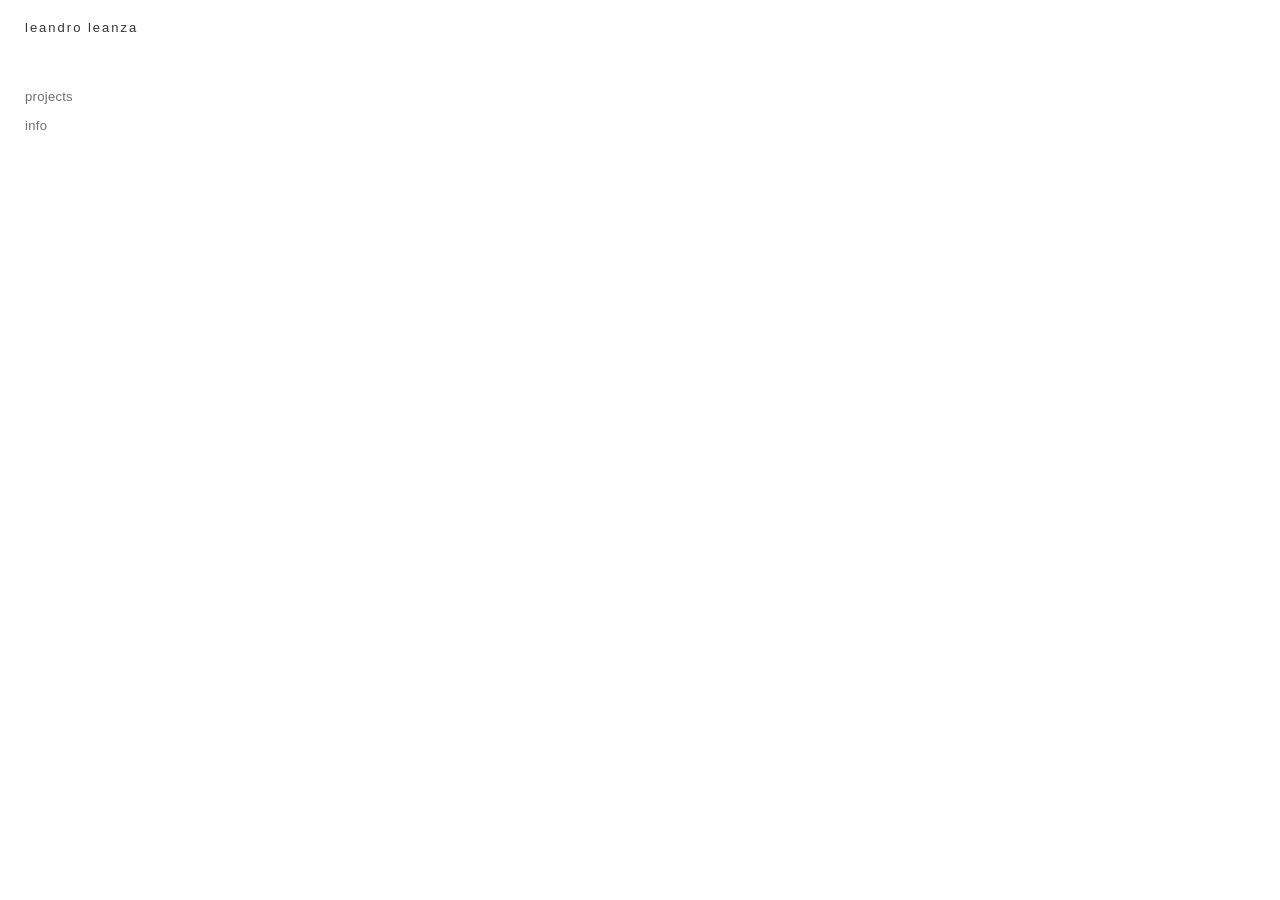
==== docs/index.html @ cc74c232 "Aggiunge la home del sito Co-Authored-By: Claude Sonnet 5.5 <noreply@anthropic.com> Claude-Session:" ====
<!doctype html>
<html lang="it">
<head>
<meta charset="utf-8">
<meta name="viewport" content="width=device-width,initial-scale=1">
<title>Leandro Leanza</title>
<meta name="description" content="Portfolio fotografico di Leandro Leanza">
<link rel="stylesheet" href="assets/style.css">
</head>
<body class="home">
<header class="site-header">
  <h1 class="site-title"><a href="">Leandro Leanza</a></h1>
  <button class="menu-toggle" aria-expanded="false" aria-controls="main-nav">Menu</button>
  <nav id="main-nav" class="main-nav"><ul>
<li class="has-sub"><button class="sub-toggle" aria-expanded="false">Projects</button><div class="submenu"><ul>
<li><a href="quietly/">Quietly</a></li>
<li><a href="spaces/">Spaces</a></li>
</ul></div></li>
<li><a href="info/">Info</a></li>
  </ul></nav>
</header>
<main class="gallery gallery-static" data-count="1">
  <div class="slideshow">
<figure class="slide is-active" data-index="0"><img src="img/quietly/01.jpg" alt="" loading="eager"></figure>
  </div>
</main>
<script src="assets/site.js"></script>
</body>
</html>
---- docs/assets/style.css ----
:root {
  --text: #4a4a4a;
  --title: #121212;
  --bg: #fff;
  --gutter: 25px;
}
* { box-sizing: border-box; }
html, body { margin: 0; padding: 0; }
body {
  font-family: "Helvetica Neue", Helvetica, Arial, sans-serif;
  font-size: 13px;
  line-height: 1.6;
  color: var(--text);
  background: var(--bg);
  -webkit-font-smoothing: antialiased;
}
a { color: inherit; text-decoration: none; }
a:hover { opacity: .6; }
button { font: inherit; color: inherit; background: none; border: 0; padding: 0; cursor: pointer; }
ul { list-style: none; margin: 0; padding: 0; }

/* Header */
.site-header {
  display: flex;
  align-items: baseline;
  justify-content: space-between;
  padding: 20px var(--gutter);
  position: relative;
  z-index: 10;
}
.site-title { margin: 0; font-size: 13px; font-weight: 400; letter-spacing: 2px; line-height: 1.2; color: var(--title); text-transform: lowercase; }
.site-title a { color: rgba(0,0,0,.8); }
.main-nav { text-transform: lowercase; }
.main-nav ul { display: flex; gap: 28px; }
.main-nav a, .sub-toggle { font-size: 13px; letter-spacing: .3px; opacity: .8; }
.main-nav a.active { opacity: 1; border-bottom: 1px solid currentColor; }
.sub-toggle { text-transform: lowercase; line-height: 1.4; }
.sub-toggle:hover { opacity: .6; }
.has-sub.open > .sub-toggle { opacity: 1; }

/* Sottomenu: dissolvenza all'apertura */
.submenu {
  display: grid; grid-template-rows: 0fr; opacity: 0; visibility: hidden;
  transition: grid-template-rows .35s ease, opacity .35s ease, visibility 0s linear .35s;
}
.main-nav .submenu > ul { overflow: hidden; min-height: 0; display: block; gap: 0; padding-left: 14px; }
.submenu li { padding-top: 8px; }
.has-sub.open > .submenu {
  grid-template-rows: 1fr; opacity: 1; visibility: visible;
  transition: grid-template-rows .35s ease, opacity .35s ease, visibility 0s;
}
@media (prefers-reduced-motion: reduce) { .submenu, .has-sub.open > .submenu { transition: none; } }
.menu-toggle { display: none; font-size: 16px; }

/* Gallery */
.gallery { padding: 0 var(--gutter) 0; }
.slideshow {
  position: relative;
  height: calc(100vh - 150px);
  min-height: 320px;
}
.slide { position: absolute; inset: 0; margin: 0; display: none; align-items: center; justify-content: center; }
.slide.is-active { display: flex; }
.slide img { max-width: 100%; max-height: 100%; width: auto; height: auto; object-fit: contain; }
.hit { position: absolute; top: 0; bottom: 0; width: 50%; z-index: 2; }
.hit.prev-slide { left: 0; cursor: w-resize; }
.hit.next-slide { right: 0; cursor: e-resize; }

.gallery-controls {
  display: flex; align-items: center; justify-content: space-between; gap: 20px;
  height: 60px; font-size: 11px; letter-spacing: .5px;
}
.numbers { display: flex; flex-wrap: wrap; gap: 8px; justify-content: center; }
.num { opacity: .4; }
.num.is-active, .num:hover { opacity: 1; }
.pager button:hover, .thumbnail-toggle:hover { opacity: .6; }

.thumbnails {
  display: grid; grid-template-columns: repeat(auto-fill, minmax(140px, 1fr)); gap: 14px;
  padding: 10px 0 30px; align-items: end;
}
.thumbnails[hidden] { display: none; }
.thumb img { width: 100%; height: auto; display: block; }
.gallery.show-thumbs .slideshow { display: none; }

/* Books */
.books { padding: 20px var(--gutter) 80px; max-width: 760px; margin: 0 auto; }
.book { margin-bottom: 80px; }
.book img { width: 100%; height: auto; display: block; margin-bottom: 20px; }
.book h3 { font-size: 15px; font-weight: 400; margin: 0 0 12px; color: var(--title); }
.book p { margin: 0 0 12px; }
.book-link a { font-style: italic; font-weight: 700; }

/* Info */
.info { padding: 20px var(--gutter) 100px; max-width: 560px; margin: 0 auto; font-size: 12px; line-height: 1.7; }
.info-portrait { width: 100%; height: auto; display: block; margin-bottom: 24px; }
.info p { margin: 0 0 22px; }

/* Desktop: titolo e menu in colonna a sinistra */
@media (min-width: 761px) {
  :root { --side: 230px; --content-top: 90px; }
  body { padding-left: var(--side); }
  .site-header {
    position: fixed; top: 0; left: 0; bottom: 0; width: var(--side);
    flex-direction: column; align-items: flex-start; justify-content: flex-start;
    padding: 20px var(--gutter);
  }
  /* la prima voce del menu parte alla stessa quota del bordo superiore della foto */
  .main-nav { position: absolute; top: calc(var(--content-top) - 3px); left: var(--gutter); }
  .main-nav ul { flex-direction: column; gap: 8px; }
  .main-nav a { display: inline-block; font-size: 13px; line-height: 1.4; }
  .gallery { padding-top: var(--content-top); padding-left: 0; }
  .slideshow { height: calc(100vh - var(--content-top) - 80px); }
  .gallery-static .slideshow { height: calc(100vh - var(--content-top) - 20px); }
  .slide { align-items: flex-start; }
  .books, .info { margin-left: 0; margin-right: auto; padding-top: var(--content-top); }
}

/* Mobile */
@media (max-width: 760px) {
  :root { --gutter: 20px; }
  .menu-toggle { display: block; }
  .main-nav { display: none; position: fixed; inset: 0; background: #fff; padding: 70px var(--gutter) 20px; }
  .main-nav.open { display: block; }
  .main-nav ul { flex-direction: column; gap: 6px; }
  .main-nav a, .sub-toggle { font-size: 22px; line-height: 1.8; }
  .submenu li { padding-top: 0; }
  .main-nav a.active { border: 0; }
  .menu-toggle { position: relative; z-index: 20; }
  .slideshow { height: auto; min-height: 0; }
  .slide { position: static; display: none; }
  .slide.is-active { display: block; }
  .slide img { width: 100%; height: auto; }
  .numbers { display: none; }
}
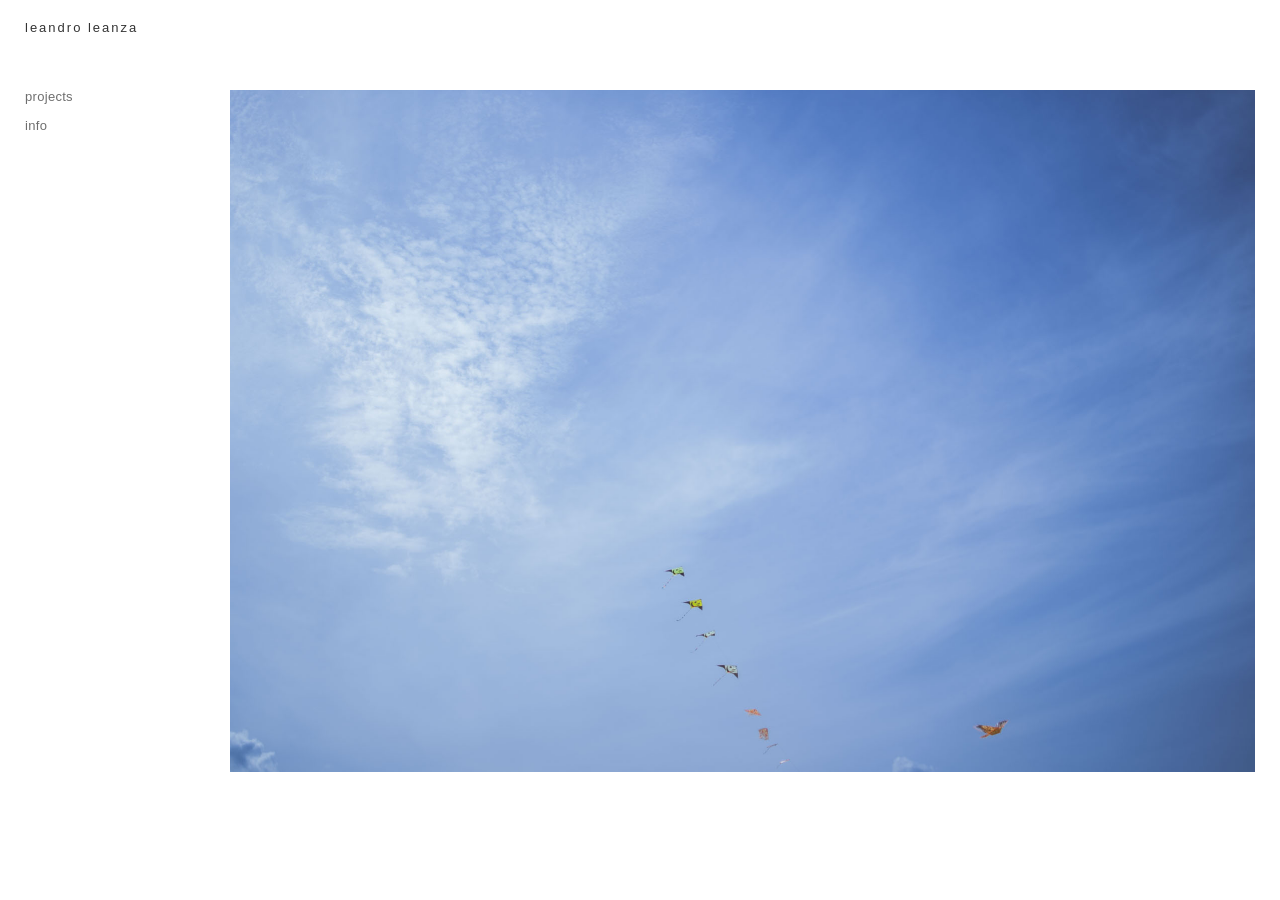
==== commit d60d978b: "Aggiorna il menu con The Last Year (home) Co-Authored-By: Claude Sonnet 5.5 <noreply@anthropic.com>" ====
--- a/docs/index.html
+++ b/docs/index.html
@@ -15,6 +15,7 @@
 <li class="has-sub"><button class="sub-toggle" aria-expanded="false">Projects</button><div class="submenu"><ul>
 <li><a href="quietly/">Quietly</a></li>
 <li><a href="spaces/">Spaces</a></li>
+<li><a href="the-last-year/">The Last Year</a></li>
 </ul></div></li>
 <li><a href="info/">Info</a></li>
   </ul></nav>
--- a/docs/assets/style.css
+++ b/docs/assets/style.css
@@ -76,11 +76,13 @@
 .pager button:hover, .thumbnail-toggle:hover { opacity: .6; }
 
 .thumbnails {
-  display: grid; grid-template-columns: repeat(auto-fill, minmax(140px, 1fr)); gap: 14px;
-  padding: 10px 0 30px; align-items: end;
+  --thumb-h: 130px;
+  display: flex; flex-wrap: wrap; gap: 14px;
+  padding: 10px 0 30px; align-items: flex-start;
 }
 .thumbnails[hidden] { display: none; }
-.thumb img { width: 100%; height: auto; display: block; }
+.thumb { display: block; height: var(--thumb-h); }
+.thumb img { height: var(--thumb-h); width: auto; max-width: none; display: block; }
 .gallery.show-thumbs .slideshow { display: none; }
 
 /* Books */
@@ -127,6 +129,7 @@
   .submenu li { padding-top: 0; }
   .main-nav a.active { border: 0; }
   .menu-toggle { position: relative; z-index: 20; }
+  .site-title { position: relative; z-index: 20; }
   .slideshow { height: auto; min-height: 0; }
   .slide { position: static; display: none; }
   .slide.is-active { display: block; }
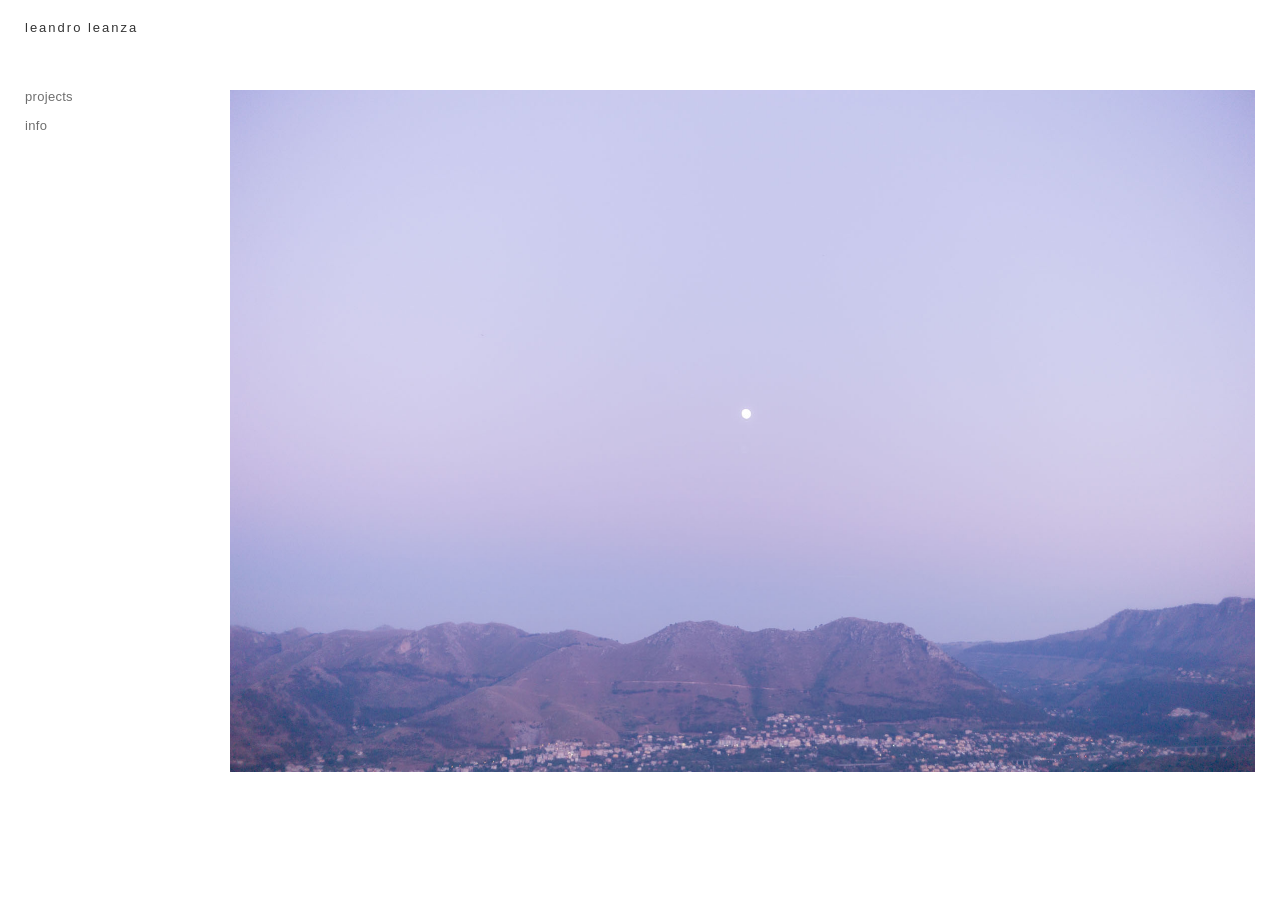
==== commit 3886be00: "Usa la foto 01 di The Last Year come immagine della home Co-Authored-By: Claude Sonnet 5.5 <noreply@" ====
--- a/docs/index.html
+++ b/docs/index.html
@@ -22,7 +22,7 @@
 </header>
 <main class="gallery gallery-static" data-count="1">
   <div class="slideshow">
-<figure class="slide is-active" data-index="0"><img src="img/quietly/01.jpg" alt="" loading="eager"></figure>
+<figure class="slide is-active" data-index="0"><img src="img/home/01.jpg" alt="" loading="eager"></figure>
   </div>
 </main>
 <script src="assets/site.js"></script>
--- a/docs/assets/style.css
+++ b/docs/assets/style.css
@@ -67,12 +67,13 @@
 .hit.next-slide { right: 0; cursor: e-resize; }
 
 .gallery-controls {
-  display: flex; align-items: center; justify-content: space-between; gap: 20px;
+  display: flex; align-items: center; justify-content: flex-start; gap: 20px;
   height: 60px; font-size: 11px; letter-spacing: .5px;
 }
 .numbers { display: flex; flex-wrap: wrap; gap: 8px; justify-content: center; }
 .num { opacity: .4; }
 .num.is-active, .num:hover { opacity: 1; }
+.pager .sep { margin: 0 6px; opacity: .6; }
 .pager button:hover, .thumbnail-toggle:hover { opacity: .6; }
 
 .thumbnails {
